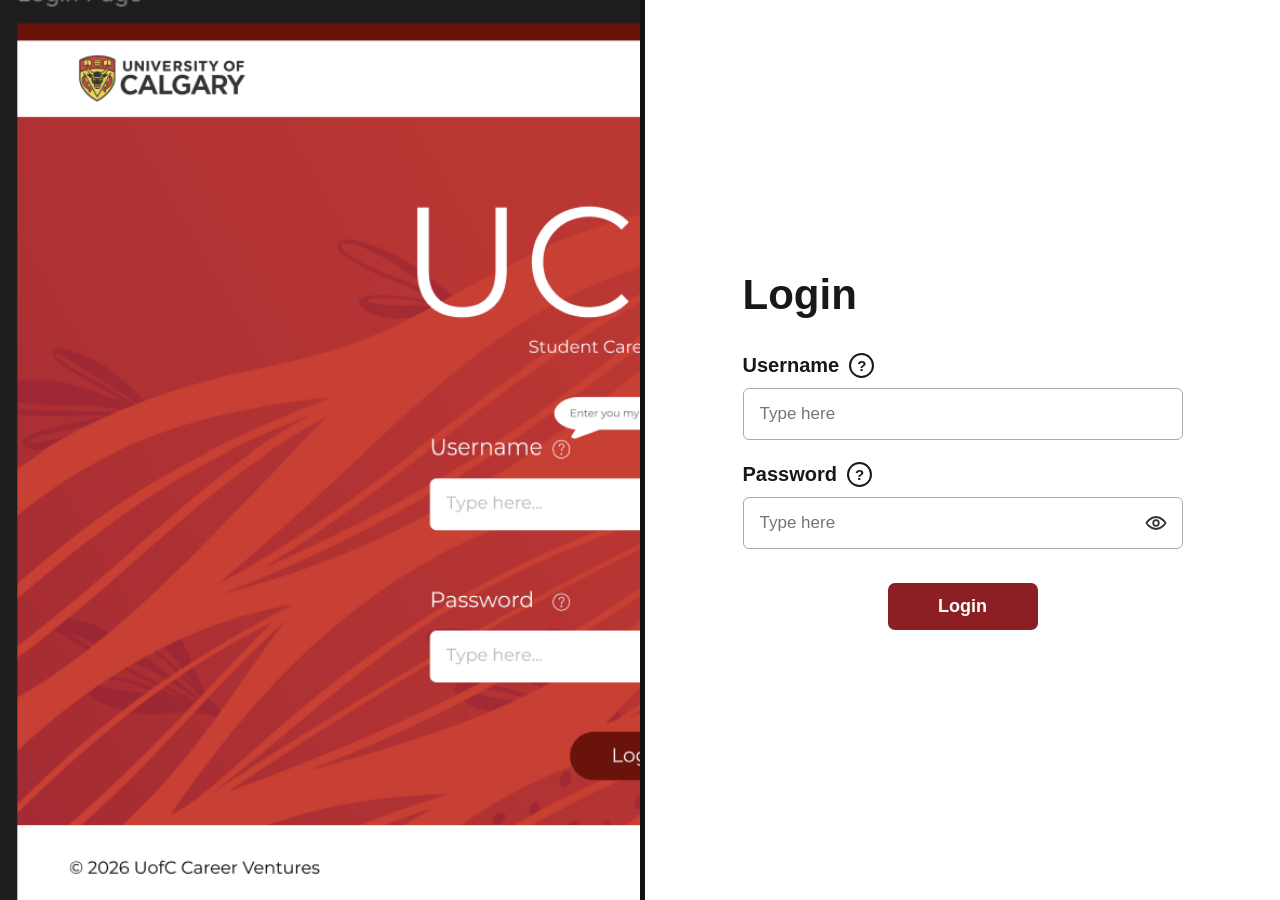
==== index.html @ 3fbcaab9 "Added base project files" ====
<!doctype html>
<html lang="en">
<head>
  <meta charset="utf-8">
  <meta name="viewport" content="width=device-width, initial-scale=1">
  <title>Login | Student Career Search Portal</title>
  <link rel="stylesheet" href="./assets/css/styles.css">
</head>
<body class="login-page">
  <main class="login-shell">
    <section class="login-hero" aria-label="Student Career Search Portal"></section>
    <section class="login-panel">
      <div class="login-card">
        <h1>Login</h1>
        <form id="login-form" novalidate>
          <label class="field-label" for="username">Username
            <span class="help-icon" tabindex="0" aria-label="Username help">?
              <span class="tooltip">Enter your official myUCalgary username.</span>
            </span>
          </label>
          <input id="username" name="username" type="text" autocomplete="username" placeholder="Type here" required>

          <label class="field-label" for="password">Password
            <span class="help-icon" tabindex="0" aria-label="Password help">?
              <span class="tooltip">Enter your myUCalgary account password.</span>
            </span>
          </label>
          <div class="password-wrap">
            <input id="password" name="password" type="password" autocomplete="current-password" placeholder="Type here" required>
            <button id="toggle-password" class="eye-button" type="button" aria-label="Show password">
              <svg viewBox="0 0 24 24" aria-hidden="true"><path d="M2.5 12s3.5-6 9.5-6 9.5 6 9.5 6-3.5 6-9.5 6-9.5-6-9.5-6Z"/><circle cx="12" cy="12" r="2.8"/></svg>
            </button>
          </div>

          <p id="login-error" class="form-error" role="alert" hidden></p>
          <button class="login-button" type="submit">Login</button>
        </form>
      </div>
    </section>
  </main>
  <script type="module" src="./assets/js/login.js"></script>
</body>
</html>
---- assets/css/styles.css ----
:root {
  --uc-red: #d6001c;
  --deep-red: #8b1f24;
  --deep-red-hover: #71191d;
  --nav-red: #d80b22;
  --blue: #0b54d6;
  --blue-dark: #083da0;
  --ink: #181818;
  --muted: #666;
  --line: #d8d8d8;
  --soft: #f6f6f7;
  --white: #fff;
  --shadow: 0 2px 10px rgba(0,0,0,.12);
}
* { box-sizing: border-box; }
html { font-family: Arial, Helvetica, sans-serif; color: var(--ink); background: #fff; }
body { margin: 0; min-height: 100vh; }
a { color: inherit; }
button, input { font: inherit; }
button { cursor: pointer; }

/* Login */
.login-page { background: #fff; }
.login-shell { min-height: 100vh; display: grid; grid-template-columns: 1fr 1fr; }
.login-hero { background: #111 url('../images/login-hero.png') center/cover no-repeat; min-height: 100vh; }
.login-panel { display: flex; align-items: center; justify-content: center; padding: 48px; border-left: 5px solid #111; }
.login-card { width: min(440px, 100%); }
.login-card h1 { font-size: 42px; margin: 0 0 34px; }
.field-label { display: flex; align-items: center; gap: 10px; font-size: 20px; font-weight: 700; margin: 22px 0 10px; }
.login-card input, .search-input-wrap input { width: 100%; border: 1.5px solid #aaa; border-radius: 6px; padding: 15px 16px; font-size: 17px; outline: none; }
.login-card input:focus, .search-input-wrap input:focus { border-color: #555; box-shadow: 0 0 0 3px rgba(0,0,0,.06); }
.password-wrap { position: relative; }
.password-wrap input { padding-right: 52px; }
.eye-button { position: absolute; right: 8px; top: 50%; transform: translateY(-50%); width: 38px; height: 38px; border: 0; background: transparent; color: #333; padding: 7px; }
.eye-button svg, .search-button svg, .nav-icon svg, .bookmark-button svg { width: 100%; height: 100%; fill: none; stroke: currentColor; stroke-width: 1.8; stroke-linecap: round; stroke-linejoin: round; }
.eye-button.active { color: var(--deep-red); }
.help-icon { position: relative; display: inline-grid; place-items: center; width: 25px; height: 25px; border: 2px solid currentColor; border-radius: 50%; font-size: 15px; font-weight: 800; cursor: help; flex: 0 0 auto; }
.tooltip { position: absolute; left: 50%; bottom: calc(100% + 10px); transform: translateX(-50%); width: 250px; padding: 10px 12px; background: #222; color: #fff; font-size: 13px; font-weight: 400; line-height: 1.4; border-radius: 6px; opacity: 0; visibility: hidden; transition: .15s; z-index: 50; box-shadow: var(--shadow); }
.help-icon:hover .tooltip, .help-icon:focus .tooltip, .help-icon:focus-within .tooltip { opacity: 1; visibility: visible; }
.login-button, .primary-button { border: 0; border-radius: 7px; background: var(--deep-red); color: #fff; font-weight: 700; padding: 13px 24px; }
.login-button { display: block; margin: 34px auto 0; min-width: 150px; font-size: 18px; }
.login-button:hover, .primary-button:hover { background: var(--deep-red-hover); }
.login-button:disabled { opacity: .65; cursor: wait; }
.form-error { margin: 14px 0 0; padding: 11px 13px; border-radius: 6px; background: #fff1f1; color: #8d1018; border: 1px solid #f0b8bc; font-size: 14px; }

/* App shell */
.app-page { background: #fff; }
.sidebar { width: 205px; position: fixed; inset: 0 auto 0 0; background: var(--nav-red); color: #fff; display: flex; flex-direction: column; z-index: 20; box-shadow: 2px 0 7px rgba(0,0,0,.16); }
.brand { min-height: 132px; display: flex; align-items: center; justify-content: center; padding: 22px 18px; }
.brand img { width: 155px; max-width: 100%; display: block; }
.sidebar-nav { display: flex; flex-direction: column; padding-top: 2px; }
.nav-item { display: flex; align-items: center; gap: 13px; padding: 15px 24px; color: #fff; text-decoration: none; font-size: 15px; border: 0; background: transparent; text-align: left; width: 100%; }
.nav-item:hover, .nav-item.active { background: rgba(120,0,15,.46); }
.nav-icon { width: 21px; height: 21px; display: inline-flex; flex: 0 0 auto; }
.nav-icon svg { stroke: #fff; }
.logout-button { margin-top: auto; border-top: 1px solid rgba(255,255,255,.25); }
.app-main { margin-left: 205px; min-height: 100vh; padding: 55px 46px 60px; }
.page-header { margin-bottom: 34px; }
.page-header.compact { margin-bottom: 24px; }
.page-header h1 { font-size: 34px; margin: 0 0 7px; }
.page-header p { margin: 0; color: #555; font-size: 15px; }

/* Home */
.stats-grid { display: grid; grid-template-columns: repeat(4, minmax(160px, 1fr)); gap: 22px; margin-bottom: 42px; }
.stat-card { border: 1px solid #c8c8c8; border-radius: 5px; padding: 20px 20px 16px; min-height: 140px; box-shadow: 0 1px 5px rgba(0,0,0,.05); background: #fff; }
.stat-heading { display: flex; align-items: center; gap: 10px; }
.stat-heading h2 { font-size: 15px; margin: 0; }
.stat-icon { color: #555; font-size: 19px; }
.stat-card strong { display: block; font-size: 32px; margin: 15px 0 10px; }
.stat-card a { color: #111; font-size: 13px; }
.muted-label { color: #777; font-size: 13px; }
.content-section { margin-top: 10px; }
.section-title { font-size: 27px; margin: 0 0 8px; }
.section-copy { font-size: 13px; line-height: 1.45; color: #555; margin: 0 0 18px; max-width: 920px; }
.job-grid { display: grid; grid-template-columns: repeat(3, minmax(220px, 1fr)); gap: 22px; }
.job-card { border: 1px solid #c8c8c8; border-radius: 5px; background: #fff; box-shadow: 0 1px 4px rgba(0,0,0,.06); }
.home-job-card { padding: 20px; min-height: 172px; }
.job-card-topline { display: flex; justify-content: space-between; gap: 12px; align-items: flex-start; }
.job-card h3 { margin: 0 0 7px; font-size: 17px; }
.company { margin: 0; font-size: 13px; color: #555; }
.bookmark-button { border: 0; background: transparent; width: 28px; height: 34px; padding: 3px; color: var(--blue); flex: 0 0 auto; }
.bookmark-button:hover { color: var(--blue-dark); transform: translateY(-1px); }
.job-meta { display: flex; gap: 16px; flex-wrap: wrap; margin: 18px 0; font-size: 12px; color: #555; }
.job-card-footer { border-top: 1px solid #eee; padding-top: 13px; display: flex; align-items: center; justify-content: space-between; gap: 10px; font-size: 12px; }
.text-link { color: #0b45b8; font-weight: 700; }

/* Search */
.search-main { padding: 36px 34px 32px; }
.search-layout { display: grid; grid-template-columns: 245px minmax(0, 1fr); gap: 26px; align-items: start; }
.filter-panel { border: 1px solid #d0d0d0; border-radius: 5px; padding: 18px 18px 20px; background: #fff; }
.filter-panel h2 { margin: 0 0 6px; font-size: 22px; }
.filter-panel > p { margin: 0 0 18px; font-size: 11px; line-height: 1.45; color: #555; }
.filter-panel fieldset { border: 0; padding: 0; margin: 0 0 17px; }
.filter-panel legend { width: 100%; display: flex; align-items: center; gap: 7px; font-weight: 700; font-size: 13px; margin-bottom: 8px; }
.filter-panel .help-icon { width: 18px; height: 18px; font-size: 11px; border-width: 1.5px; }
.filter-panel label { display: block; font-size: 12px; margin: 7px 0; color: #333; }
.filter-panel input[type="checkbox"] { accent-color: var(--deep-red); }
.filter-actions { display: grid; grid-template-columns: 1fr 1fr; gap: 9px; margin-top: 20px; }
.primary-button, .secondary-button, .view-button { text-decoration: none; text-align: center; display: inline-block; }
.primary-button, .secondary-button { padding: 10px 12px; font-size: 13px; }
.secondary-button { border: 1px solid var(--deep-red); border-radius: 7px; background: #fff; color: var(--deep-red); font-weight: 700; }
.search-results-panel { min-width: 0; }
.search-controls { display: grid; grid-template-columns: 1fr auto; gap: 18px; align-items: center; margin-bottom: 16px; }
.search-controls strong { font-size: 14px; }
.search-input-wrap { position: relative; }
.search-input-wrap input { padding: 12px 48px 12px 14px; font-size: 14px; }
.search-button { position: absolute; right: 0; top: 0; height: 100%; width: 46px; border: 0; border-left: 1px solid #ccc; background: #fff; color: #333; padding: 11px; border-radius: 0 6px 6px 0; }
.results-scroll { max-height: calc(100vh - 145px); overflow-y: auto; padding-right: 10px; scrollbar-gutter: stable; }
.results-scroll::-webkit-scrollbar { width: 10px; }
.results-scroll::-webkit-scrollbar-thumb { background: transparent; border-radius: 10px; }
.results-scroll:hover::-webkit-scrollbar-thumb { background: #b8b8b8; }
.search-job-card { padding: 17px 19px; margin-bottom: 14px; }
.search-job-card h3 { font-size: 16px; }
.search-meta { margin: 13px 0; }
.view-button { background: var(--deep-red); color: #fff; border-radius: 6px; padding: 8px 22px; font-weight: 700; }
.view-button:hover { background: var(--deep-red-hover); }
.empty-state { border: 1px dashed #bbb; border-radius: 8px; padding: 35px; text-align: center; color: #555; }

/* Integration pages */
.placeholder-card, .detail-shell-card { max-width: 800px; margin: 35px auto; border: 1px solid #ddd; border-radius: 10px; padding: 30px; box-shadow: var(--shadow); }
.placeholder-card h1, .detail-shell-card h1 { margin-top: 14px; }
.integration-shell-note { display: inline-block; background: #fff4d6; color: #6a4a00; border: 1px solid #efd78c; border-radius: 999px; padding: 6px 10px; font-size: 12px; font-weight: 700; }
.simple-page { min-height: 100vh; display: grid; place-items: center; background: var(--soft); }
.simple-card { background: #fff; padding: 35px; border-radius: 12px; box-shadow: var(--shadow); }
.toast { position: fixed; right: 24px; bottom: 24px; background: #222; color: #fff; padding: 12px 16px; border-radius: 7px; opacity: 0; transform: translateY(10px); pointer-events: none; transition: .18s; z-index: 100; }
.toast.show { opacity: 1; transform: translateY(0); }

@media (max-width: 1050px) {
  .stats-grid { grid-template-columns: repeat(2, 1fr); }
  .job-grid { grid-template-columns: 1fr; }
  .search-layout { grid-template-columns: 220px minmax(0, 1fr); }
}
@media (max-width: 760px) {
  .login-shell { grid-template-columns: 1fr; }
  .login-hero { display: none; }
  .login-panel { border-left: 0; min-height: 100vh; padding: 30px 20px; }
  .sidebar { position: static; width: 100%; min-height: auto; }
  .brand { min-height: 90px; }
  .sidebar-nav { display: grid; grid-template-columns: repeat(2, 1fr); }
  .logout-button { margin-top: 0; }
  .app-main { margin-left: 0; padding: 28px 20px; }
  .stats-grid { grid-template-columns: 1fr; }
  .search-layout { grid-template-columns: 1fr; }
  .results-scroll { max-height: none; overflow: visible; }
}
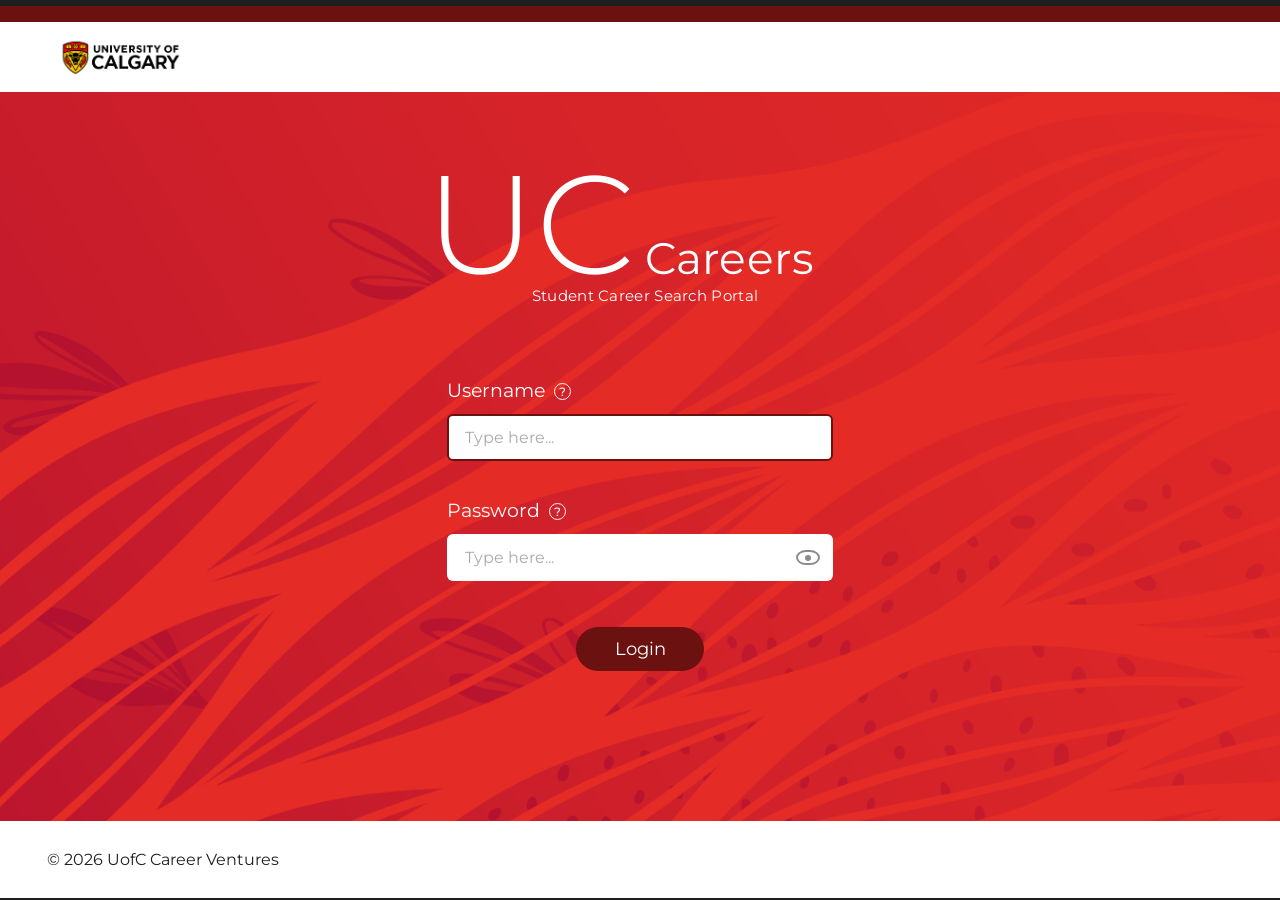
==== commit 7f6e2da8: "Added Login Page Functionality" ====
--- a/index.html
+++ b/index.html
@@ -1,43 +1,66 @@
-<!doctype html>
+<!DOCTYPE html>
 <html lang="en">
 <head>
-  <meta charset="utf-8">
+  <meta charset="UTF-8">
   <meta name="viewport" content="width=device-width, initial-scale=1">
-  <title>Login | Student Career Search Portal</title>
-  <link rel="stylesheet" href="./assets/css/styles.css">
+  <title>UC Careers | Student Career Search Portal</title>
+
+  <link rel="preconnect" href="https://fonts.googleapis.com">
+  <link rel="preconnect" href="https://fonts.gstatic.com" crossorigin>
+  <link href="https://fonts.googleapis.com/css2?family=Montserrat:wght@300;400;500&display=swap" rel="stylesheet">
+  <link rel="stylesheet" href="assets/css/styles.css">
 </head>
 <body class="login-page">
-  <main class="login-shell">
-    <section class="login-hero" aria-label="Student Career Search Portal"></section>
-    <section class="login-panel">
-      <div class="login-card">
-        <h1>Login</h1>
-        <form id="login-form" novalidate>
-          <label class="field-label" for="username">Username
-            <span class="help-icon" tabindex="0" aria-label="Username help">?
-              <span class="tooltip">Enter your official myUCalgary username.</span>
-            </span>
-          </label>
-          <input id="username" name="username" type="text" autocomplete="username" placeholder="Type here" required>
 
-          <label class="field-label" for="password">Password
-            <span class="help-icon" tabindex="0" aria-label="Password help">?
-              <span class="tooltip">Enter your myUCalgary account password.</span>
-            </span>
-          </label>
-          <div class="password-wrap">
-            <input id="password" name="password" type="password" autocomplete="current-password" placeholder="Type here" required>
-            <button id="toggle-password" class="eye-button" type="button" aria-label="Show password">
-              <svg viewBox="0 0 24 24" aria-hidden="true"><path d="M2.5 12s3.5-6 9.5-6 9.5 6 9.5 6-3.5 6-9.5 6-9.5-6-9.5-6Z"/><circle cx="12" cy="12" r="2.8"/></svg>
-            </button>
-          </div>
+  <div class="top-stripe"></div>
 
-          <p id="login-error" class="form-error" role="alert" hidden></p>
-          <button class="login-button" type="submit">Login</button>
-        </form>
+  <header class="site-header">
+    <img class="site-header__logo" src="assets/images/ucalgary-logo.png" alt="University of Calgary">
+  </header>
+
+  <main class="login-hero">
+    <div class="login-brand">
+      <h1 class="login-brand__title">
+        <span class="login-brand__uc">UC</span><span class="login-brand__careers">Careers</span>
+      </h1>
+      <p class="login-brand__subtitle">Student Career Search Portal</p>
+    </div>
+
+    <form id="login-form" class="login-form" novalidate>
+      <div class="field">
+        <label class="field__label" for="username">
+          Username
+          <span class="help-icon" tabindex="0" role="img" aria-label="Help"
+                data-tooltip="Enter your myUCalgary student portal username"></span>
+        </label>
+        <input class="field__input" type="text" id="username" name="username"
+               placeholder="Type here..." autocomplete="username" autofocus>
       </div>
-    </section>
+
+      <div class="field">
+        <label class="field__label" for="password">
+          Password
+          <span class="help-icon" tabindex="0" role="img" aria-label="Help"
+                data-tooltip="Enter your myUCalgary student portal password"></span>
+        </label>
+        <div class="field__control">
+          <input class="field__input field__input--has-toggle" type="password" id="password" name="password"
+                 placeholder="Type here..." autocomplete="current-password">
+          <button type="button" id="toggle-password" class="password-toggle"
+                  aria-label="Show password" aria-pressed="false"></button>
+        </div>
+      </div>
+
+      <p id="login-message" class="login-message" role="alert" aria-live="polite"></p>
+
+      <button type="submit" class="login-button">Login</button>
+    </form>
   </main>
-  <script type="module" src="./assets/js/login.js"></script>
+
+  <footer class="site-footer">
+    <p>&copy; 2026 UofC Career Ventures</p>
+  </footer>
+
+  <script type="module" src="assets/js/login.js"></script>
 </body>
-</html>
+</html>
--- a/assets/css/styles.css
+++ b/assets/css/styles.css
@@ -1,145 +1,428 @@
+/* ==========================================================
+   UC Careers - Login page styles
+   (Only Login page styling lives here for now.)
+   ========================================================== */
+
 :root {
-  --uc-red: #d6001c;
-  --deep-red: #8b1f24;
-  --deep-red-hover: #71191d;
-  --nav-red: #d80b22;
-  --blue: #0b54d6;
-  --blue-dark: #083da0;
-  --ink: #181818;
-  --muted: #666;
-  --line: #d8d8d8;
-  --soft: #f6f6f7;
-  --white: #fff;
-  --shadow: 0 2px 10px rgba(0,0,0,.12);
-}
-* { box-sizing: border-box; }
-html { font-family: Arial, Helvetica, sans-serif; color: var(--ink); background: #fff; }
-body { margin: 0; min-height: 100vh; }
-a { color: inherit; }
-button, input { font: inherit; }
-button { cursor: pointer; }
-
-/* Login */
-.login-page { background: #fff; }
-.login-shell { min-height: 100vh; display: grid; grid-template-columns: 1fr 1fr; }
-.login-hero { background: #111 url('../images/login-hero.png') center/cover no-repeat; min-height: 100vh; }
-.login-panel { display: flex; align-items: center; justify-content: center; padding: 48px; border-left: 5px solid #111; }
-.login-card { width: min(440px, 100%); }
-.login-card h1 { font-size: 42px; margin: 0 0 34px; }
-.field-label { display: flex; align-items: center; gap: 10px; font-size: 20px; font-weight: 700; margin: 22px 0 10px; }
-.login-card input, .search-input-wrap input { width: 100%; border: 1.5px solid #aaa; border-radius: 6px; padding: 15px 16px; font-size: 17px; outline: none; }
-.login-card input:focus, .search-input-wrap input:focus { border-color: #555; box-shadow: 0 0 0 3px rgba(0,0,0,.06); }
-.password-wrap { position: relative; }
-.password-wrap input { padding-right: 52px; }
-.eye-button { position: absolute; right: 8px; top: 50%; transform: translateY(-50%); width: 38px; height: 38px; border: 0; background: transparent; color: #333; padding: 7px; }
-.eye-button svg, .search-button svg, .nav-icon svg, .bookmark-button svg { width: 100%; height: 100%; fill: none; stroke: currentColor; stroke-width: 1.8; stroke-linecap: round; stroke-linejoin: round; }
-.eye-button.active { color: var(--deep-red); }
-.help-icon { position: relative; display: inline-grid; place-items: center; width: 25px; height: 25px; border: 2px solid currentColor; border-radius: 50%; font-size: 15px; font-weight: 800; cursor: help; flex: 0 0 auto; }
-.tooltip { position: absolute; left: 50%; bottom: calc(100% + 10px); transform: translateX(-50%); width: 250px; padding: 10px 12px; background: #222; color: #fff; font-size: 13px; font-weight: 400; line-height: 1.4; border-radius: 6px; opacity: 0; visibility: hidden; transition: .15s; z-index: 50; box-shadow: var(--shadow); }
-.help-icon:hover .tooltip, .help-icon:focus .tooltip, .help-icon:focus-within .tooltip { opacity: 1; visibility: visible; }
-.login-button, .primary-button { border: 0; border-radius: 7px; background: var(--deep-red); color: #fff; font-weight: 700; padding: 13px 24px; }
-.login-button { display: block; margin: 34px auto 0; min-width: 150px; font-size: 18px; }
-.login-button:hover, .primary-button:hover { background: var(--deep-red-hover); }
-.login-button:disabled { opacity: .65; cursor: wait; }
-.form-error { margin: 14px 0 0; padding: 11px 13px; border-radius: 6px; background: #fff1f1; color: #8d1018; border: 1px solid #f0b8bc; font-size: 14px; }
-
-/* App shell */
-.app-page { background: #fff; }
-.sidebar { width: 205px; position: fixed; inset: 0 auto 0 0; background: var(--nav-red); color: #fff; display: flex; flex-direction: column; z-index: 20; box-shadow: 2px 0 7px rgba(0,0,0,.16); }
-.brand { min-height: 132px; display: flex; align-items: center; justify-content: center; padding: 22px 18px; }
-.brand img { width: 155px; max-width: 100%; display: block; }
-.sidebar-nav { display: flex; flex-direction: column; padding-top: 2px; }
-.nav-item { display: flex; align-items: center; gap: 13px; padding: 15px 24px; color: #fff; text-decoration: none; font-size: 15px; border: 0; background: transparent; text-align: left; width: 100%; }
-.nav-item:hover, .nav-item.active { background: rgba(120,0,15,.46); }
-.nav-icon { width: 21px; height: 21px; display: inline-flex; flex: 0 0 auto; }
-.nav-icon svg { stroke: #fff; }
-.logout-button { margin-top: auto; border-top: 1px solid rgba(255,255,255,.25); }
-.app-main { margin-left: 205px; min-height: 100vh; padding: 55px 46px 60px; }
-.page-header { margin-bottom: 34px; }
-.page-header.compact { margin-bottom: 24px; }
-.page-header h1 { font-size: 34px; margin: 0 0 7px; }
-.page-header p { margin: 0; color: #555; font-size: 15px; }
-
-/* Home */
-.stats-grid { display: grid; grid-template-columns: repeat(4, minmax(160px, 1fr)); gap: 22px; margin-bottom: 42px; }
-.stat-card { border: 1px solid #c8c8c8; border-radius: 5px; padding: 20px 20px 16px; min-height: 140px; box-shadow: 0 1px 5px rgba(0,0,0,.05); background: #fff; }
-.stat-heading { display: flex; align-items: center; gap: 10px; }
-.stat-heading h2 { font-size: 15px; margin: 0; }
-.stat-icon { color: #555; font-size: 19px; }
-.stat-card strong { display: block; font-size: 32px; margin: 15px 0 10px; }
-.stat-card a { color: #111; font-size: 13px; }
-.muted-label { color: #777; font-size: 13px; }
-.content-section { margin-top: 10px; }
-.section-title { font-size: 27px; margin: 0 0 8px; }
-.section-copy { font-size: 13px; line-height: 1.45; color: #555; margin: 0 0 18px; max-width: 920px; }
-.job-grid { display: grid; grid-template-columns: repeat(3, minmax(220px, 1fr)); gap: 22px; }
-.job-card { border: 1px solid #c8c8c8; border-radius: 5px; background: #fff; box-shadow: 0 1px 4px rgba(0,0,0,.06); }
-.home-job-card { padding: 20px; min-height: 172px; }
-.job-card-topline { display: flex; justify-content: space-between; gap: 12px; align-items: flex-start; }
-.job-card h3 { margin: 0 0 7px; font-size: 17px; }
-.company { margin: 0; font-size: 13px; color: #555; }
-.bookmark-button { border: 0; background: transparent; width: 28px; height: 34px; padding: 3px; color: var(--blue); flex: 0 0 auto; }
-.bookmark-button:hover { color: var(--blue-dark); transform: translateY(-1px); }
-.job-meta { display: flex; gap: 16px; flex-wrap: wrap; margin: 18px 0; font-size: 12px; color: #555; }
-.job-card-footer { border-top: 1px solid #eee; padding-top: 13px; display: flex; align-items: center; justify-content: space-between; gap: 10px; font-size: 12px; }
-.text-link { color: #0b45b8; font-weight: 700; }
-
-/* Search */
-.search-main { padding: 36px 34px 32px; }
-.search-layout { display: grid; grid-template-columns: 245px minmax(0, 1fr); gap: 26px; align-items: start; }
-.filter-panel { border: 1px solid #d0d0d0; border-radius: 5px; padding: 18px 18px 20px; background: #fff; }
-.filter-panel h2 { margin: 0 0 6px; font-size: 22px; }
-.filter-panel > p { margin: 0 0 18px; font-size: 11px; line-height: 1.45; color: #555; }
-.filter-panel fieldset { border: 0; padding: 0; margin: 0 0 17px; }
-.filter-panel legend { width: 100%; display: flex; align-items: center; gap: 7px; font-weight: 700; font-size: 13px; margin-bottom: 8px; }
-.filter-panel .help-icon { width: 18px; height: 18px; font-size: 11px; border-width: 1.5px; }
-.filter-panel label { display: block; font-size: 12px; margin: 7px 0; color: #333; }
-.filter-panel input[type="checkbox"] { accent-color: var(--deep-red); }
-.filter-actions { display: grid; grid-template-columns: 1fr 1fr; gap: 9px; margin-top: 20px; }
-.primary-button, .secondary-button, .view-button { text-decoration: none; text-align: center; display: inline-block; }
-.primary-button, .secondary-button { padding: 10px 12px; font-size: 13px; }
-.secondary-button { border: 1px solid var(--deep-red); border-radius: 7px; background: #fff; color: var(--deep-red); font-weight: 700; }
-.search-results-panel { min-width: 0; }
-.search-controls { display: grid; grid-template-columns: 1fr auto; gap: 18px; align-items: center; margin-bottom: 16px; }
-.search-controls strong { font-size: 14px; }
-.search-input-wrap { position: relative; }
-.search-input-wrap input { padding: 12px 48px 12px 14px; font-size: 14px; }
-.search-button { position: absolute; right: 0; top: 0; height: 100%; width: 46px; border: 0; border-left: 1px solid #ccc; background: #fff; color: #333; padding: 11px; border-radius: 0 6px 6px 0; }
-.results-scroll { max-height: calc(100vh - 145px); overflow-y: auto; padding-right: 10px; scrollbar-gutter: stable; }
-.results-scroll::-webkit-scrollbar { width: 10px; }
-.results-scroll::-webkit-scrollbar-thumb { background: transparent; border-radius: 10px; }
-.results-scroll:hover::-webkit-scrollbar-thumb { background: #b8b8b8; }
-.search-job-card { padding: 17px 19px; margin-bottom: 14px; }
-.search-job-card h3 { font-size: 16px; }
-.search-meta { margin: 13px 0; }
-.view-button { background: var(--deep-red); color: #fff; border-radius: 6px; padding: 8px 22px; font-weight: 700; }
-.view-button:hover { background: var(--deep-red-hover); }
-.empty-state { border: 1px dashed #bbb; border-radius: 8px; padding: 35px; text-align: center; color: #555; }
-
-/* Integration pages */
-.placeholder-card, .detail-shell-card { max-width: 800px; margin: 35px auto; border: 1px solid #ddd; border-radius: 10px; padding: 30px; box-shadow: var(--shadow); }
-.placeholder-card h1, .detail-shell-card h1 { margin-top: 14px; }
-.integration-shell-note { display: inline-block; background: #fff4d6; color: #6a4a00; border: 1px solid #efd78c; border-radius: 999px; padding: 6px 10px; font-size: 12px; font-weight: 700; }
-.simple-page { min-height: 100vh; display: grid; place-items: center; background: var(--soft); }
-.simple-card { background: #fff; padding: 35px; border-radius: 12px; box-shadow: var(--shadow); }
-.toast { position: fixed; right: 24px; bottom: 24px; background: #222; color: #fff; padding: 12px 16px; border-radius: 7px; opacity: 0; transform: translateY(10px); pointer-events: none; transition: .18s; z-index: 100; }
-.toast.show { opacity: 1; transform: translateY(0); }
-
-@media (max-width: 1050px) {
-  .stats-grid { grid-template-columns: repeat(2, 1fr); }
-  .job-grid { grid-template-columns: 1fr; }
-  .search-layout { grid-template-columns: 220px minmax(0, 1fr); }
-}
-@media (max-width: 760px) {
-  .login-shell { grid-template-columns: 1fr; }
-  .login-hero { display: none; }
-  .login-panel { border-left: 0; min-height: 100vh; padding: 30px 20px; }
-  .sidebar { position: static; width: 100%; min-height: auto; }
-  .brand { min-height: 90px; }
-  .sidebar-nav { display: grid; grid-template-columns: repeat(2, 1fr); }
-  .logout-button { margin-top: 0; }
-  .app-main { margin-left: 0; padding: 28px 20px; }
-  .stats-grid { grid-template-columns: 1fr; }
-  .search-layout { grid-template-columns: 1fr; }
-  .results-scroll { max-height: none; overflow: visible; }
-}
+  --color-stripe-dark: #1f1f1f;
+  --color-stripe-maroon: #6b1210;
+  --color-hero-red: #c23b32;
+  --color-button: #6b1210;
+  --color-button-hover: #561009;
+  --color-text-light: #ffffff;
+  --color-text-dark: #1f1f1f;
+  --color-placeholder: #a9a9a9;
+  --color-error-bg: #ffffff;
+  --color-error-text: #8e1a12;
+
+  --font-main: "Montserrat", "Helvetica Neue", Arial, sans-serif;
+}
+
+/* ---------- Reset ---------- */
+*,
+*::before,
+*::after {
+  box-sizing: border-box;
+}
+
+html,
+body {
+  margin: 0;
+  padding: 0;
+}
+
+body {
+  font-family: var(--font-main);
+  color: var(--color-text-dark);
+  background: #ffffff;
+  min-height: 100vh;
+  display: flex;
+  flex-direction: column;
+}
+
+/* ---------- Top stripe ---------- */
+.top-stripe {
+  height: 22px;
+  background: linear-gradient(
+    to bottom,
+    var(--color-stripe-dark) 0,
+    var(--color-stripe-dark) 6px,
+    var(--color-stripe-maroon) 6px,
+    var(--color-stripe-maroon) 100%
+  );
+}
+
+/* ---------- Header ---------- */
+.site-header {
+  height: 70px;
+  background: #ffffff;
+  display: flex;
+  align-items: center;
+  padding-left: 56px;
+}
+
+.site-header__logo {
+  height: 43px;
+  width: auto;
+  display: block;
+}
+
+/* ---------- Hero ---------- */
+.login-hero {
+  flex: 1;
+  min-height: 647px;
+  background-color: var(--color-hero-red);
+  background-image: url("../images/login-background.png");
+  background-size: cover;
+  background-position: center;
+  background-repeat: no-repeat;
+  color: var(--color-text-light);
+
+  display: flex;
+  flex-direction: column;
+  align-items: center;
+  padding-top: 62px;
+  padding-bottom: 40px;
+}
+
+/* ---------- Brand / title ---------- */
+.login-brand {
+  /* shrink-wraps "UC Careers" so the subtitle can be offset beneath it */
+  width: max-content;
+  /* nudges the title slightly left of centre, as in the design */
+  position: relative;
+  left: -21px;
+}
+
+.login-brand__title {
+  margin: 0;
+  font-weight: 300;
+  line-height: 1;
+  display: flex;
+  align-items: baseline;
+}
+
+.login-brand__uc {
+  font-size: 140px;
+  font-weight: 300;
+  letter-spacing: 0;
+  line-height: 1;
+}
+
+.login-brand__careers {
+  font-size: 44px;
+  font-weight: 400;
+  margin-left: 10px;
+  letter-spacing: 0.2px;
+}
+
+.login-brand__subtitle {
+  margin: -8px 0 0 107px;
+  font-size: 15px;
+  font-weight: 400;
+  letter-spacing: 0.3px;
+}
+
+/* ---------- Form ---------- */
+.login-form {
+  width: 386px;
+  margin-top: 76px;
+  display: flex;
+  flex-direction: column;
+  align-items: stretch;
+  position: relative;
+}
+
+.field + .field {
+  margin-top: 40px;
+}
+
+.field__label {
+  display: flex;
+  align-items: center;
+  gap: 9px;
+  margin-bottom: 14px;
+  font-size: 19px;
+  font-weight: 400;
+  line-height: 1;
+}
+
+/* ---------- Help icon + tooltip ---------- */
+
+.help-icon {
+  position: relative;
+
+  display: inline-flex;
+  align-items: center;
+  justify-content: center;
+
+  width: 17px;
+  height: 17px;
+
+  margin-top: 2px;
+
+  border: 1.5px solid rgba(255, 255, 255, 0.95);
+  border-radius: 50%;
+
+  color: #ffffff;
+
+  font-size: 12px;
+  font-weight: 500;
+  line-height: 1;
+
+  cursor: help;
+}
+
+/* Draw the question mark */
+.help-icon::before {
+  content: "?";
+}
+
+/* Tooltip */
+.help-icon::after {
+  content: attr(data-tooltip);
+
+  position: absolute;
+
+  left: 50%;
+  bottom: calc(100% + 10px);
+
+  width: max-content;
+  max-width: 240px;
+
+  padding: 9px 12px;
+
+  border-radius: 6px;
+
+  background: #ffffff;
+  color: #222222;
+
+  box-shadow: 0 3px 10px rgba(0, 0, 0, 0.18);
+
+  font-size: 12px;
+  font-weight: 400;
+  line-height: 1.35;
+
+  white-space: normal;
+
+  opacity: 0;
+  visibility: hidden;
+
+  pointer-events: none;
+
+  transform: translateX(-50%) translateY(4px);
+
+  transition:
+    opacity 0.15s ease,
+    transform 0.15s ease,
+    visibility 0.15s ease;
+
+  z-index: 20;
+}
+
+.help-icon:hover::after,
+.help-icon:focus::after {
+  opacity: 1;
+  visibility: visible;
+
+  transform: translateX(-50%) translateY(0);
+}
+
+.field__control {
+  position: relative;
+}
+
+.field__input {
+  display: block;
+  width: 100%;
+  height: 47px;
+  padding: 0 16px;
+  border: 2px solid transparent;
+  border-radius: 6px;
+  background: #ffffff;
+  color: var(--color-text-dark);
+  font-family: var(--font-main);
+  font-size: 16px;
+  font-weight: 400;
+  outline: none;
+}
+
+.field__input::placeholder {
+  color: var(--color-placeholder);
+  opacity: 1;
+}
+
+.field__input:focus {
+  border-color: var(--color-stripe-maroon);
+}
+
+.field__input--has-toggle {
+  padding-right: 54px;
+}
+
+.field__input.is-invalid {
+  border-color: #3d0a07;
+}
+
+/* ---------- Password toggle ---------- */
+.password-toggle {
+  position: absolute;
+
+  top: 0;
+  right: 0;
+
+  width: 50px;
+  height: 100%;
+
+  display: flex;
+  align-items: center;
+  justify-content: center;
+
+  padding: 0;
+
+  border: 0;
+
+  background: transparent;
+
+  cursor: pointer;
+}
+
+/* Eye outline */
+.password-toggle::before {
+  content: "";
+
+  width: 24px;
+  height: 15px;
+
+  border: 2px solid #8c8c8c;
+
+  border-radius: 50% / 60%;
+
+  transition:
+    border-color 0.15s ease,
+    opacity 0.15s ease;
+}
+
+/* Eye pupil */
+.password-toggle::after {
+  content: "";
+
+  position: absolute;
+
+  width: 6px;
+  height: 6px;
+
+  border-radius: 50%;
+
+  background: #8c8c8c;
+
+  transition: background-color 0.15s ease;
+}
+
+.password-toggle:hover::before {
+  border-color: #555555;
+}
+
+.password-toggle:hover::after {
+  background: #555555;
+}
+
+
+.password-toggle svg[hidden] {
+  display: none;
+}
+
+.password-toggle.is-visible::before {
+  border-color: #555555;
+}
+
+.password-toggle.is-visible::after {
+  background: #555555;
+}
+
+/* ---------- Message (invalid login / success) ---------- */
+.login-message {
+  /* sits in the gap between password field and button so layout never shifts */
+  position: absolute;
+  left: 0;
+  right: 0;
+  top: 214px;
+  margin: 0;
+  text-align: center;
+  font-size: 14px;
+  font-weight: 500;
+  line-height: 1.3;
+  min-height: 18px;
+  color: #ffffff;
+}
+
+.login-message.is-error {
+  color: #ffffff;
+}
+
+.login-message.is-success {
+  color: #ffffff;
+}
+
+/* ---------- Login button ---------- */
+.login-button {
+  align-self: center;
+  width: 128px;
+  height: 44px;
+  margin-top: 46px;
+  border: 0;
+  border-radius: 22px;
+  background: var(--color-button);
+  color: #ffffff;
+  font-family: var(--font-main);
+  font-size: 18px;
+  font-weight: 400;
+  cursor: pointer;
+  transition: background-color 0.15s ease;
+}
+
+.login-button:hover {
+  background: var(--color-button-hover);
+}
+
+.login-button:focus-visible,
+.password-toggle:focus-visible {
+  outline: 2px solid #ffffff;
+  outline-offset: 3px;
+}
+
+/* ---------- Shake on invalid login ---------- */
+@keyframes shake {
+  0%, 100% { transform: translateX(0); }
+  20%      { transform: translateX(-6px); }
+  40%      { transform: translateX(6px); }
+  60%      { transform: translateX(-4px); }
+  80%      { transform: translateX(4px); }
+}
+
+.login-form.is-shaking {
+  animation: shake 0.35s ease;
+}
+
+@media (prefers-reduced-motion: reduce) {
+  .login-form.is-shaking {
+    animation: none;
+  }
+}
+
+/* ---------- Footer ---------- */
+.site-footer {
+  height: 79px;
+  background: #ffffff;
+  border-bottom: 2px solid var(--color-stripe-dark);
+  display: flex;
+  align-items: center;
+  padding-left: 47px;
+}
+
+.site-footer p {
+  margin: 0;
+  font-size: 16px;
+  font-weight: 400;
+  color: var(--color-text-dark);
+}
